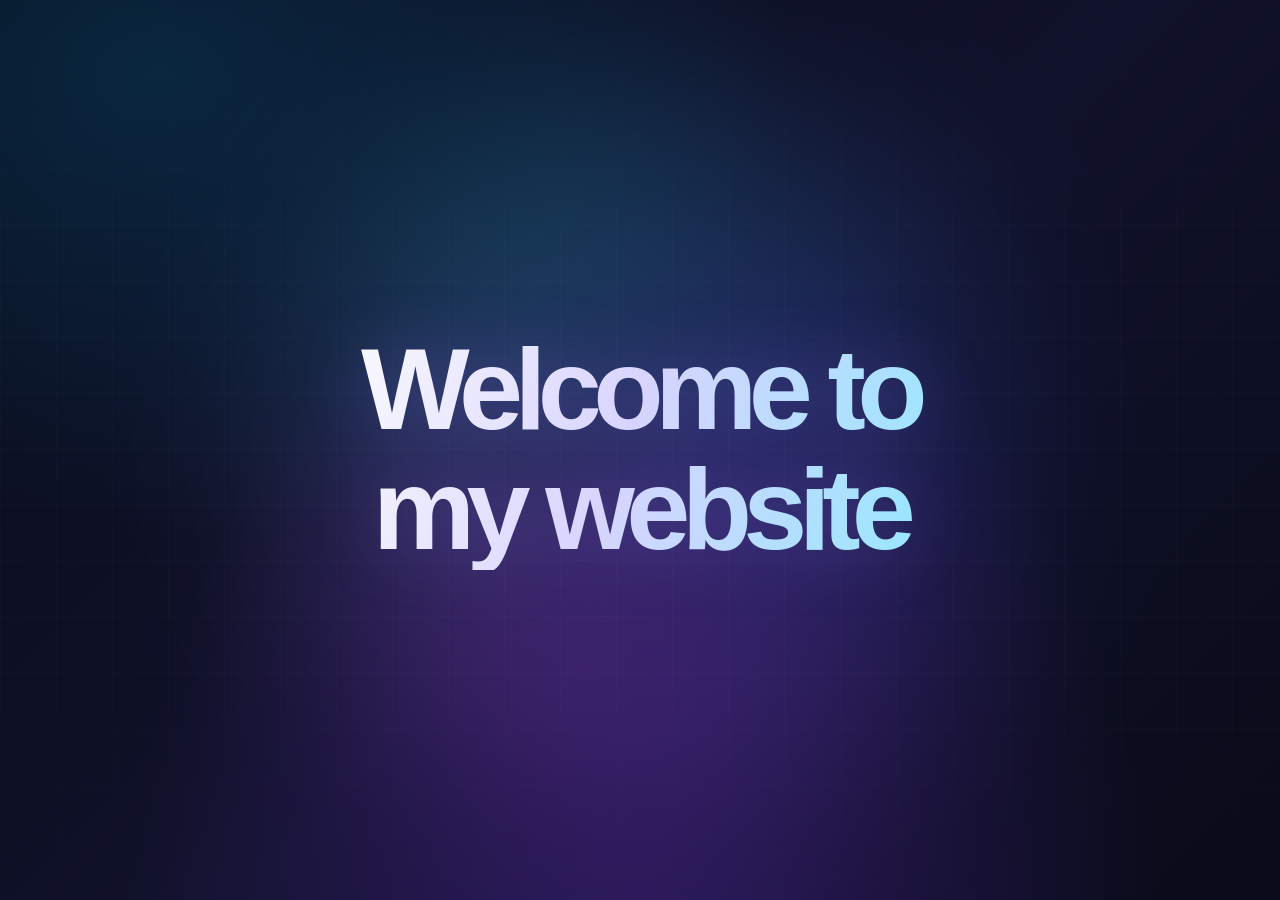
==== index.html @ 12302972 "Commit" ====
<!DOCTYPE html>
<html lang="en">
<head>
    <meta charset="UTF-8">
    <meta name="viewport" content="width=device-width, initial-scale=1.0">
    <title>Welcome to my website</title>
    <link rel="stylesheet" href="style.css">
</head>
<body>
    <main class="hero">
        <h1>Welcome to my website</h1>
    </main>
</body>
</html>
---- style.css ----
:root {
    color-scheme: dark;
    font-family: 'Segoe UI', sans-serif;
    background: #080b18;
    color: #f7f7ff;
}

* {
    box-sizing: border-box;
}

body {
    min-width: 320px;
    min-height: 100vh;
    margin: 0;
}

.hero {
    position: relative;
    display: grid;
    min-height: 100vh;
    place-items: center;
    isolation: isolate;
    overflow: hidden;
    padding: 2rem;
    background:
        radial-gradient(ellipse at 50% 115%, rgba(91, 42, 180, 0.42), transparent 58%),
        radial-gradient(ellipse at 12% 8%, rgba(10, 132, 191, 0.22), transparent 40%),
        linear-gradient(135deg, #080b18 0%, #11122b 52%, #090b19 100%);
}

.hero::before,
.hero::after {
    position: absolute;
    z-index: -1;
    content: "";
    pointer-events: none;
}

.hero::before {
    top: 50%;
    left: 50%;
    width: min(70vw, 700px);
    aspect-ratio: 1;
    border-radius: 50%;
    background: conic-gradient(from 90deg, #4d5dff, #cb4dff, #31d9ff, #4d5dff);
    filter: blur(100px);
    opacity: 0.2;
    transform: translate(-50%, -50%);
    animation: aurora 14s ease-in-out infinite alternate;
}

.hero::after {
    inset: 0;
    background-image:
        linear-gradient(rgba(255, 255, 255, 0.035) 1px, transparent 1px),
        linear-gradient(90deg, rgba(255, 255, 255, 0.035) 1px, transparent 1px);
    background-size: 56px 56px;
    mask-image: linear-gradient(to bottom, transparent, #000 28%, #000 75%, transparent);
    opacity: 0.45;
}

h1 {
    max-width: 1000px;
    margin: 0;
    color: #fff;
    font-size: clamp(3rem, 9vw, 7.5rem);
    font-weight: 700;
    letter-spacing: -0.075em;
    line-height: 1.04;
    text-align: center;
    text-wrap: balance;
    background: linear-gradient(110deg, #fff 15%, #d8d4ff 48%, #8deaff 85%);
    background-clip: text;
    -webkit-text-fill-color: transparent;
    filter: drop-shadow(0 0 32px rgba(139, 128, 255, 0.25));
    animation: rise-in 900ms cubic-bezier(0.2, 0.75, 0.25, 1) both;
}

@keyframes aurora {
    from {
        transform: translate(-55%, -48%) rotate(0deg) scale(0.9);
    }

    to {
        transform: translate(-45%, -52%) rotate(35deg) scale(1.12);
    }
}

@keyframes rise-in {
    from {
        opacity: 0;
        transform: translateY(24px);
    }

    to {
        opacity: 1;
        transform: translateY(0);
    }
}

@media (prefers-reduced-motion: reduce) {
    *,
    *::before,
    *::after {
        animation-duration: 0.01ms !important;
        animation-iteration-count: 1 !important;
    }
}
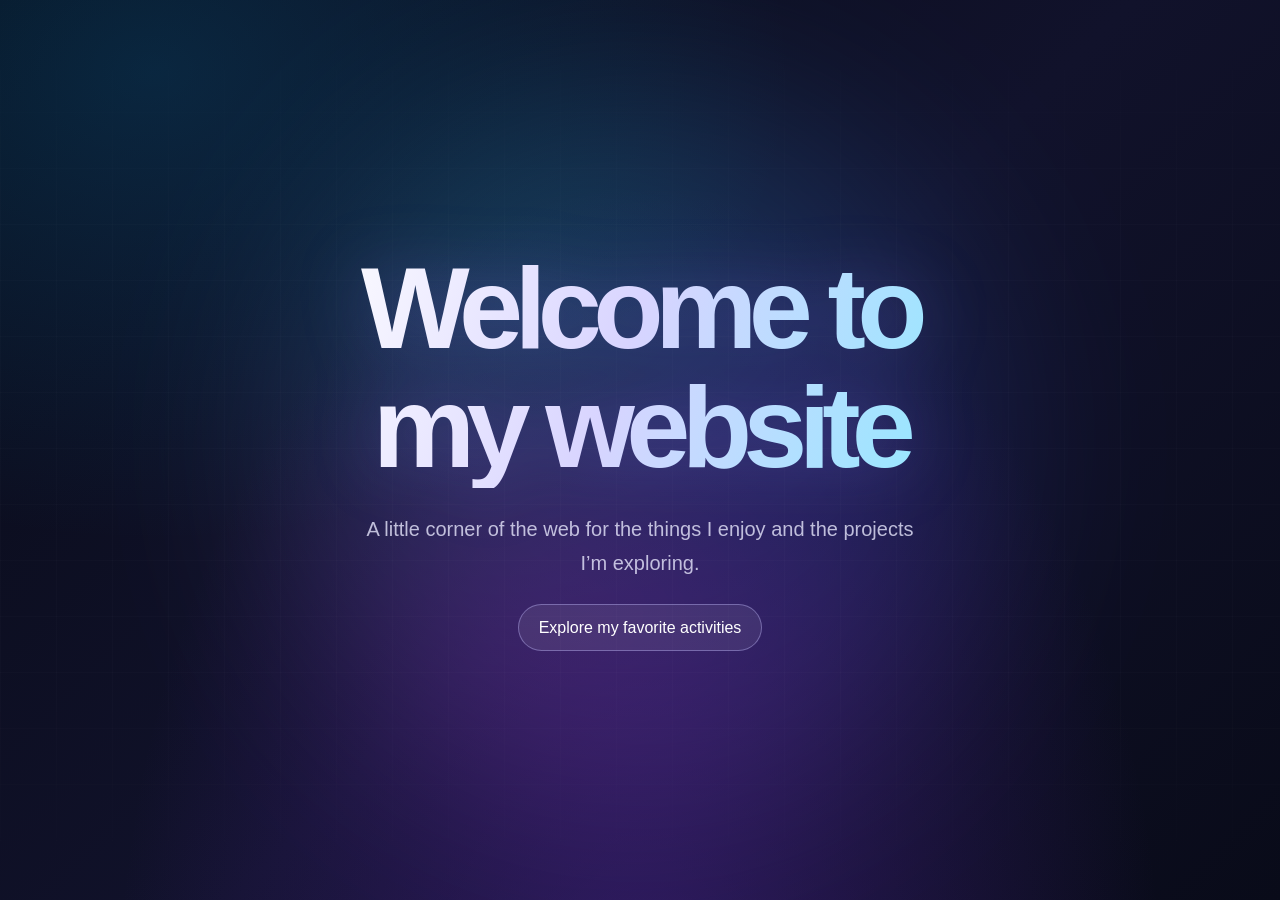
==== commit 2596e2ce: "Add activities page and homepage content Co-authored-by: Copilot <223556219+Copilot@users.noreply.gi" ====
--- a/index.html
+++ b/index.html
@@ -8,7 +8,11 @@
 </head>
 <body>
     <main class="hero">
-        <h1>Welcome to my website</h1>
+        <section class="intro">
+            <h1>Welcome to my website</h1>
+            <p>A little corner of the web for the things I enjoy and the projects I’m exploring.</p>
+            <a class="button-link" href="activities.html">Explore my favorite activities</a>
+        </section>
     </main>
 </body>
 </html>
--- a/style.css
+++ b/style.css
@@ -27,6 +27,80 @@
         radial-gradient(ellipse at 50% 115%, rgba(91, 42, 180, 0.42), transparent 58%),
         radial-gradient(ellipse at 12% 8%, rgba(10, 132, 191, 0.22), transparent 40%),
         linear-gradient(135deg, #080b18 0%, #11122b 52%, #090b19 100%);
+}
+
+.intro {
+    display: grid;
+    justify-items: center;
+    gap: 1.5rem;
+}
+
+.intro p {
+    max-width: 36rem;
+    margin: 0;
+    color: rgba(235, 235, 255, 0.78);
+    font-size: clamp(1rem, 2vw, 1.25rem);
+    line-height: 1.7;
+    text-align: center;
+    animation: rise-in 900ms 120ms cubic-bezier(0.2, 0.75, 0.25, 1) both;
+}
+
+.button-link {
+    display: inline-block;
+    padding: 0.85rem 1.2rem;
+    border: 1px solid rgba(196, 190, 255, 0.4);
+    border-radius: 999px;
+    background: rgba(255, 255, 255, 0.08);
+    color: #fff;
+    font-weight: 500;
+    text-decoration: none;
+    transition: background 180ms ease, border-color 180ms ease, transform 180ms ease;
+    animation: rise-in 900ms 220ms cubic-bezier(0.2, 0.75, 0.25, 1) both;
+}
+
+.button-link:hover {
+    transform: translateY(-2px);
+    border-color: rgba(196, 190, 255, 0.8);
+    background: rgba(255, 255, 255, 0.14);
+}
+
+.activities {
+    width: min(100%, 38rem);
+    padding: clamp(1.5rem, 5vw, 3rem);
+    border: 1px solid rgba(196, 190, 255, 0.2);
+    border-radius: 1.5rem;
+    background: rgba(16, 18, 43, 0.72);
+    box-shadow: 0 24px 80px rgba(0, 0, 0, 0.25);
+    animation: rise-in 900ms cubic-bezier(0.2, 0.75, 0.25, 1) both;
+}
+
+.activities h1 {
+    font-size: clamp(2.5rem, 7vw, 5rem);
+}
+
+.activities p {
+    color: rgba(235, 235, 255, 0.78);
+    line-height: 1.7;
+}
+
+.activities ul {
+    display: grid;
+    gap: 0.75rem;
+    margin: 1.5rem 0;
+    padding: 0;
+    list-style: none;
+}
+
+.activities li {
+    padding: 0.9rem 1rem;
+    border: 1px solid rgba(196, 190, 255, 0.12);
+    border-radius: 0.8rem;
+    background: rgba(255, 255, 255, 0.045);
+    color: #f7f7ff;
+}
+
+.activities .button-link {
+    margin-top: 0.5rem;
 }
 
 .hero::before,
@@ -77,6 +151,12 @@
     animation: rise-in 900ms cubic-bezier(0.2, 0.75, 0.25, 1) both;
 }
 
+@media (prefers-reduced-motion: reduce) {
+    .button-link {
+        transition: none;
+    }
+}
+
 @keyframes aurora {
     from {
         transform: translate(-55%, -48%) rotate(0deg) scale(0.9);
